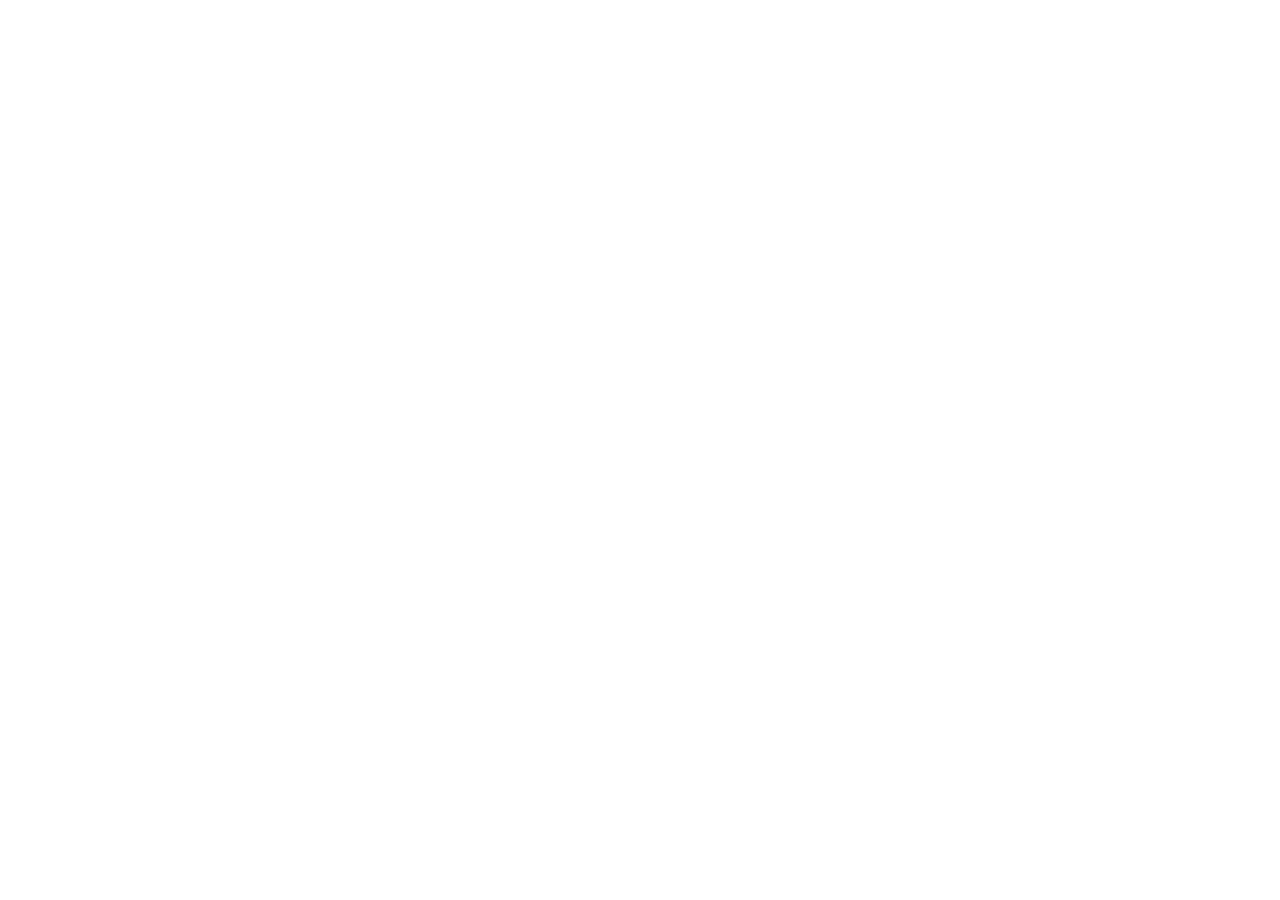
==== index.html @ 48fea275 "created base folders and files for first push" ====
<!DOCTYPE html>
<html lang="es">
<head>
    <meta charset="UTF-8">
    <meta name="viewport" content="width=device-width, initial-scale=1.0">
    <title>Responsive Image Gallery</title>
</head>

<body>

    
    
</body>
</html>
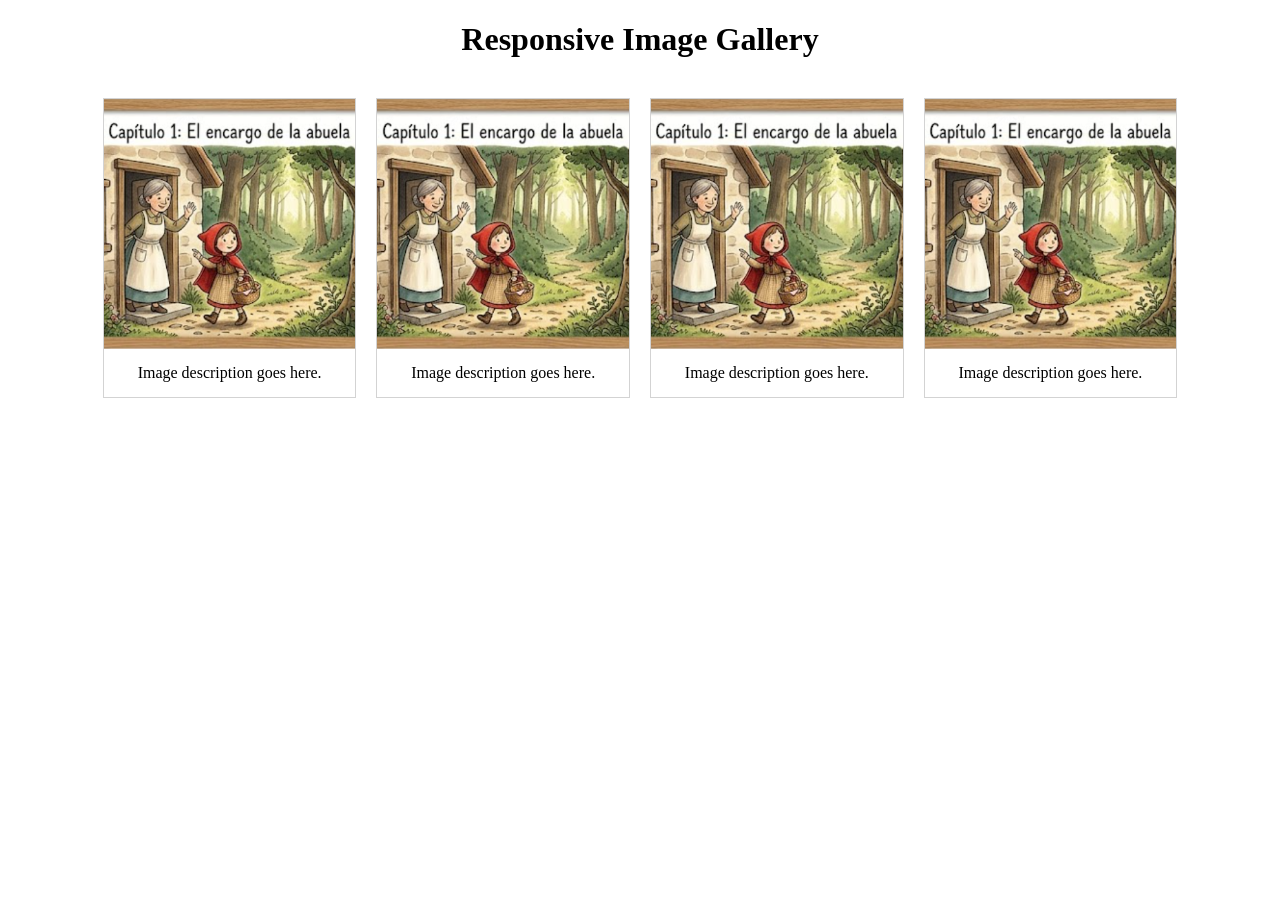
==== commit 06e5a222: "first responsive test structure 4 images but when 1 img per row, width too big" ====
--- a/index.html
+++ b/index.html
@@ -3,12 +3,78 @@
 <head>
     <meta charset="UTF-8">
     <meta name="viewport" content="width=device-width, initial-scale=1.0">
+    <link rel="stylesheet" href="styles/styles.css">
     <title>Responsive Image Gallery</title>
 </head>
 
 <body>
 
-    
+    <header class="header">
+        <h1>Responsive Image Gallery</h1>
+
+    </header>
+
+    <main>
+
+        <div class="gallery_container">
+
+            <div class="gallery_item">
+
+                <div class="image_container">
+                    <img src="images/placeholder.png" alt="Landscape image">
+                </div>
+
+                <div class="image_description">
+                    <p>Image description goes here.</p>
+                </div>
+
+            </div>
+
+            <div class="gallery_item">
+
+                <div class="image_container">
+                    <img src="images/placeholder.png" alt="Landscape image">
+                </div>
+
+                <div class="image_description">
+                    <p>Image description goes here.</p>
+                </div>
+
+            </div>
+
+            <div class="gallery_item">
+
+                <div class="image_container">
+                    <img src="images/placeholder.png" alt="Landscape image">
+                </div>
+
+                <div class="image_description">
+                    <p>Image description goes here.</p>
+                </div>
+
+            </div>
+
+            <div class="gallery_item">
+
+                <div class="image_container">
+                    <img src="images/placeholder.png" alt="Landscape image">
+                </div>
+
+                <div class="image_description">
+                    <p>Image description goes here.</p>
+                </div>
+
+            </div>
+
+        </div>
+
+    </main>
+
+    <footer>
+
+
+    </footer>
+
     
 </body>
 </html>
--- a/styles/styles.css
+++ b/styles/styles.css
@@ -0,0 +1,43 @@
+header {
+    text-align: center;
+    margin-bottom: 40px;
+}
+
+.gallery_container {
+    width: 85%;
+    margin: auto;
+
+    display: flex;
+    flex-wrap: wrap;
+    gap: 20px;
+
+}
+
+/* PC -> 4 columns */
+.gallery_item {
+    flex: 1 1 250px;
+
+    border: 1px solid lightgray;
+    box-sizing: border-box;
+}
+
+.image_container {
+    height: 250px;
+}
+
+.image_container img {
+    width: 100%;
+    height: 100%;
+
+    object-fit: cover;
+    display: block;
+}
+
+.image_description {
+    padding: 15px;
+    text-align: center;
+}
+
+.image_description p {
+    margin: 0;
+}
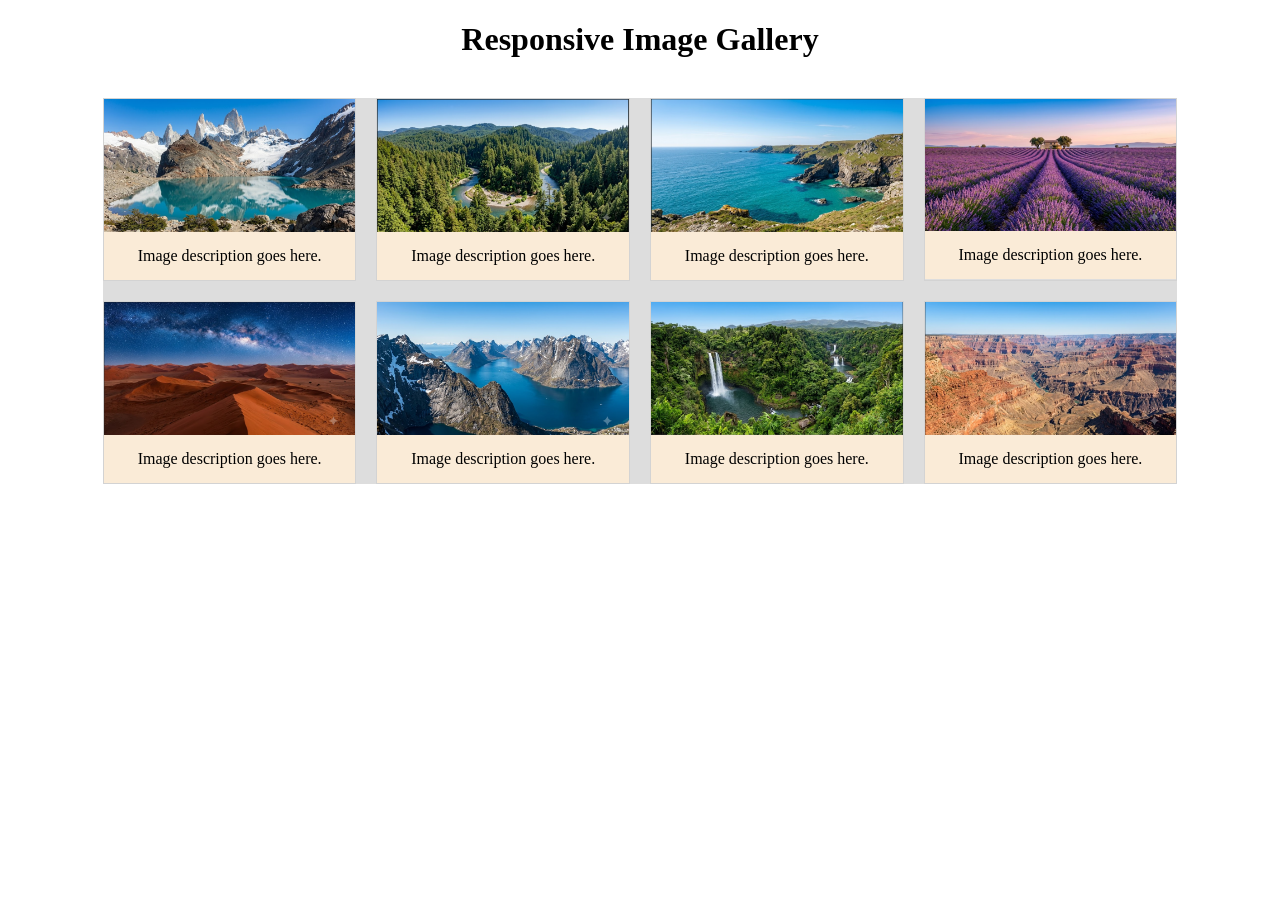
==== commit 73916f17: "Fix: added 4 more images. Changed image placeholder. Decided for 25% flex distribution. Added alt te" ====
--- a/index.html
+++ b/index.html
@@ -21,7 +21,7 @@
             <div class="gallery_item">
 
                 <div class="image_container">
-                    <img src="images/placeholder.png" alt="Landscape image">
+                    <img src="images/patagonia.png" alt="Montañas nevadas y escarpadas de la Patagonia reflejadas en un lago cristalino de aguas turquesas.">
                 </div>
 
                 <div class="image_description">
@@ -33,7 +33,7 @@
             <div class="gallery_item">
 
                 <div class="image_container">
-                    <img src="images/placeholder.png" alt="Landscape image">
+                    <img src="images/redWoodVallet.png" alt="Vista panorámica desde lo alto de un río que serpentea a través de un denso y verde bosque de secuoyas.">
                 </div>
 
                 <div class="image_description">
@@ -45,7 +45,7 @@
             <div class="gallery_item">
 
                 <div class="image_container">
-                    <img src="images/placeholder.png" alt="Landscape image">
+                    <img src="images/cornwallEngland.png" alt="Acantilados rocosos y praderas verdes sobre aguas marinas turquesas y transparentes en la costa de Cornualles.">
                 </div>
 
                 <div class="image_description">
@@ -57,7 +57,55 @@
             <div class="gallery_item">
 
                 <div class="image_container">
-                    <img src="images/placeholder.png" alt="Landscape image">
+                    <img src="images/provenceFrance.png" alt="Líneas simétricas de campos de lavanda en flor que guían la mirada hacia una pequeña casa rural al atardecer.">
+                </div>
+
+                <div class="image_description">
+                    <p>Image description goes here.</p>
+                </div>
+
+            </div>
+
+            <div class="gallery_item">
+
+                <div class="image_container">
+                    <img src="images/namibia.png" alt="Extensas dunas de arena rojiza en el desierto de Namibia bajo un impresionante cielo nocturno lleno de estrellas.">
+                </div>
+
+                <div class="image_description">
+                    <p>Image description goes here.</p>
+                </div>
+
+            </div>
+
+            <div class="gallery_item">
+
+                <div class="image_container">
+                    <img src="images/norway.png" alt="Un profundo fiordo noruego rodeado por altas y escarpadas montañas con picos parcialmente nevados.">
+                </div>
+
+                <div class="image_description">
+                    <p>Image description goes here.</p>
+                </div>
+
+            </div>
+
+            <div class="gallery_item">
+
+                <div class="image_container">
+                    <img src="images/hawaii.png" alt="Una gran cascada cayendo en una piscina natural en mitad de un exuberante y frondoso bosque tropical.">
+                </div>
+
+                <div class="image_description">
+                    <p>Image description goes here.</p>
+                </div>
+
+            </div>
+
+            <div class="gallery_item">
+
+                <div class="image_container">
+                    <img src="images/canyon.png" alt="Vista panorámica de la inmensidad de un gran cañón de roca rojiza bajo un cielo azul despejado.">
                 </div>
 
                 <div class="image_description">
--- a/styles/styles.css
+++ b/styles/styles.css
@@ -6,24 +6,21 @@
 .gallery_container {
     width: 85%;
     margin: auto;
-
+    
+    background-color: rgb(221, 221, 221);
     display: flex;
     flex-wrap: wrap;
     gap: 20px;
 
 }
 
-/* PC -> 4 columns */
 .gallery_item {
-    flex: 1 1 250px;
-
+    flex: 0 0 calc(25% - 15px);
+    
     border: 1px solid lightgray;
     box-sizing: border-box;
 }
 
-.image_container {
-    height: 250px;
-}
 
 .image_container img {
     width: 100%;
@@ -36,8 +33,26 @@
 .image_description {
     padding: 15px;
     text-align: center;
+    background-color: antiquewhite;
 }
 
 .image_description p {
     margin: 0;
+}
+
+
+@media (max-width:900px){
+
+    .gallery_item{
+        flex: 0 0 calc(50% - 10px);
+    }
+
+}
+
+@media (max-width:600px){
+
+    .gallery_item{
+        flex: 0 0 100%;
+    }
+
 }
